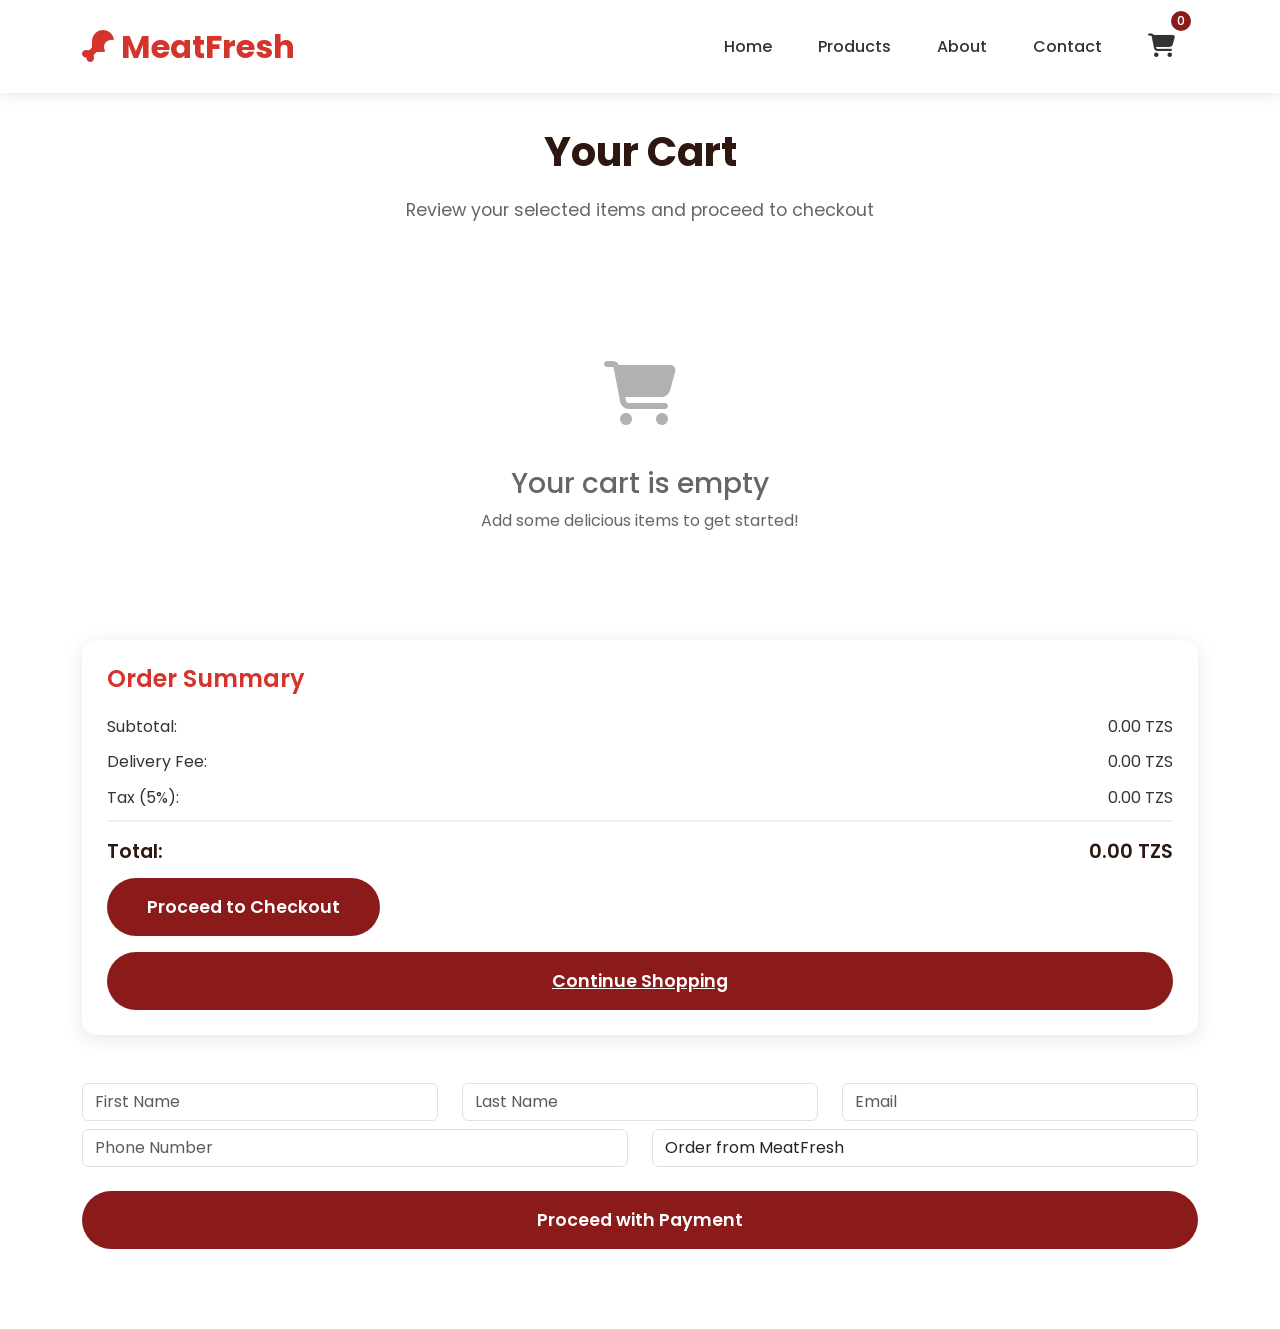
==== public/cart.html @ 63ac4f22 "FOURTH committ" ====
<!DOCTYPE html>
<html lang="en">
<head>
    <meta charset="UTF-8">
    <meta name="viewport" content="width=device-width, initial-scale=1.0">
    <title>MeatFresh - Your Cart</title>
    <link href="https://cdnjs.cloudflare.com/ajax/libs/bootstrap/5.3.0/css/bootstrap.min.css" rel="stylesheet">
    <link href="https://cdnjs.cloudflare.com/ajax/libs/font-awesome/6.4.0/css/all.min.css" rel="stylesheet">
    <link href="https://fonts.googleapis.com/css2?family=Poppins:wght@300;400;500;600;700&display=swap" rel="stylesheet">
    <style>
        :root {
            --primary-color: #d4342c;
            --secondary-color: #8b1a1a;
            --accent-color: #ffa726;
            --dark-color: #2c1810;
            --light-color: #f8f6f3;
            --meat-red: #c62828;
            --chicken-yellow: #ffb74d;
        }

        * {
            margin: 0;
            padding: 0;
            box-sizing: border-box;
        }

        body {
            font-family: 'Poppins', sans-serif;
            line-height: 1.6;
            color: #333;
            background-color: #fafafa;
        }

        .navbar {
            background: #fff;
            box-shadow: 0 2px 15px rgba(0,0,0,0.1);
            padding: 1rem 0;
        }

        .navbar-brand {
            font-size: 2rem;
            font-weight: 700;
            color: var(--primary-color) !important;
        }

        .navbar-nav .nav-link {
            color: #333 !important;
            font-weight: 500;
            margin: 0 15px;
            transition: color 0.3s ease;
        }

        .navbar-nav .nav-link:hover {
            color: var(--primary-color) !important;
        }

        .cart-icon {
            position: relative;
            color: var(--primary-color);
            font-size: 1.5rem;
            margin-left: 15px;
        }

        .cart-badge {
            position: absolute;
            top: -8px;
            right: -8px;
            background: var(--secondary-color);
            color: #fff;
            border-radius: 50%;
            width: 20px;
            height: 20px;
            font-size: 0.8rem;
            display: flex;
            align-items: center;
            justify-content: center;
        }

        .cart-section {
            padding: 80px 0;
            background: white;
        }

        .section-title {
            text-align: center;
            font-size: 2.5rem;
            font-weight: 700;
            color: var(--dark-color);
            margin-bottom: 20px;
        }

        .section-subtitle {
            text-align: center;
            color: #666;
            margin-bottom: 60px;
            font-size: 1.1rem;
        }

        .cart-table {
            width: 100%;
            border-collapse: collapse;
            margin-bottom: 30px;
            background: rgba(255, 255, 255, 0.9);
            border-radius: 15px;
            overflow: hidden;
            box-shadow: 0 4px 20px rgba(0,0,0,0.1);
        }

        .cart-table th, .cart-table td {
            padding: 15px;
            text-align: left;
            border-bottom: 1px solid #f0f0f0;
        }

        .cart-table th {
            background: var(--light-color);
            font-weight: 600;
            color: var(--dark-color);
        }

        .cart-item-image {
            width: 80px;
            height: 80px;
            object-fit: cover;
            border-radius: 10px;
        }

        .cart-item-title {
            font-size: 1.2rem;
            font-weight: 600;
            color: var(--dark-text);
        }

        .cart-item-price {
            font-size: 1.1rem;
            color: var(--primary-color);
        }

        .quantity-controls {
            display: flex;
            align-items: center;
            gap: 10px;
        }

        .qty-btn {
            width: 35px;
            height: 35px;
            border: none;
            border-radius: 50%;
            background: var(--primary-color);
            color: white;
            font-size: 1rem;
            cursor: pointer;
            transition: all 0.3s ease;
            display: flex;
            align-items: center;
            justify-content: center;
        }

        .qty-btn:hover {
            background: var(--secondary-color);
            transform: scale(1.1);
        }

        .qty-display {
            font-size: 1.1rem;
            font-weight: 600;
            min-width: 30px;
            text-align: center;
        }

        .btn-remove {
            background: var(--secondary-color);
            color: white;
            border: none;
            padding: 8px 15px;
            border-radius: 20px;
            font-weight: 600;
            transition: all 0.3s ease;
        }

        .btn-remove:hover {
            background: #ff9800;
        }

        .cart-summary {
            background: rgba(255, 255, 255, 0.9);
            border-radius: 15px;
            padding: 25px;
            box-shadow: 0 4px 20px rgba(0,0,0,0.1);
            margin-top: 30px;
        }

        .summary-title {
            font-size: 1.5rem;
            font-weight: 600;
            margin-bottom: 20px;
            color: var(--primary-color);
        }

        .summary-row {
            display: flex;
            justify-content: space-between;
            margin-bottom: 10px;
        }

        .summary-row.total {
            border-top: 2px solid #f0f0f0;
            padding-top: 15px;
            font-size: 1.2rem;
            font-weight: 600;
            color: var(--dark-color);
        }

        .btn-primary-custom {
            background: var(--secondary-color);
            border: none;
            padding: 15px 40px;
            font-size: 1.1rem;
            font-weight: 600;
            border-radius: 50px;
            transition: all 0.3s ease;
            color: white;
        }

        .btn-primary-custom:hover {
            background: #ff9800;
            transform: translateY(-2px);
            color: white;
        }

        .empty-cart {
            text-align: center;
            padding: 60px 20px;
            color: #666;
        }

        .empty-cart-icon {
            font-size: 4rem;
            margin-bottom: 20px;
            opacity: 0.5;
        }

        @media (max-width: 768px) {
            .section-title {
                font-size: 2rem;
            }

            .cart-table th, .cart-table td {
                font-size: 0.9rem;
                padding: 10px;
            }

            .cart-item-image {
                width: 60px;
                height: 60px;
            }

            .cart-table {
                display: block;
                overflow-x: auto;
            }
        }
    </style>
</head>
<body>
    <nav class="navbar navbar-expand-lg navbar-light fixed-top">
        <div class="container">
            <a class="navbar-brand" href="index.html"><i class="fas fa-drumstick-bite"></i> MeatFresh</a>
            <button class="navbar-toggler" type="button" data-bs-toggle="collapse" data-bs-target="#navbarNav">
                <span class="navbar-toggler-icon"></span>
            </button>
            <div class="collapse navbar-collapse" id="navbarNav">
                <ul class="navbar-nav ms-auto align-items-center">
                    <li class="nav-item">
                        <a class="nav-link" href="index.html#home">Home</a>
                    </li>
                    <li class="nav-item">
                        <a class="nav-link" href="index.html#products">Products</a>
                    </li>
                    <li class="nav-item">
                        <a class="nav-link" href="index.html#about">About</a>
                    </li>
                    <li class="nav-item">
                        <a class="nav-link" href="index.html#contact">Contact</a>
                    </li>
                    <li class="nav-item">
                        <a class="nav-link cart-icon" href="cart.html">
                            <i class="fas fa-shopping-cart"></i>
                            <span class="cart-badge" id="cart-count">0</span>
                        </a>
                    </li>
                </ul>
            </div>
        </div>
    </nav>

    <section class="cart-section">
        <div class="container">
            <h2 class="section-title mt-5">Your Cart</h2>
            <p class="section-subtitle">Review your selected items and proceed to checkout</p>
            <div id="cart-container">
                <table class="cart-table">
                    <thead>
                        <tr>
                            <th>Product</th>
                            <th>Price</th>
                            <th>Quantity</th>
                            <th>Total</th>
                            <th>Action</th>
                        </tr>
                    </thead>
                    <tbody id="cart-items">
                    </tbody>
                </table>
            </div>
            <div class="cart-summary">
                <h3 class="summary-title">Order Summary</h3>
                <div class="summary-row">
                    <span>Subtotal:</span>
                    <span id="subtotal">0.00 TZS</span>
                </div>
                <div class="summary-row">
                    <span>Delivery Fee:</span>
                    <span id="delivery">0.00 TZS</span>
                </div>
                <div class="summary-row">
                    <span>Tax (5%):</span>
                    <span id="tax">0.00 TZS</span>
                </div>
                <div class="summary-row total">
                    <span>Total:</span>
                    <span id="total">0.00 TZS</span>
                </div>
                <button class="btn-primary-custom" onclick="checkout()">Proceed to Checkout</button>
                <a href="index.html#products" class="btn-primary-custom mt-3 d-block text-center">Continue Shopping</a>
            </div>

            <form id="checkout-form" class="mt-5">
    <div class="row">
        <div class="col-md-4">
            <input type="text" class="form-control mb-2" name="first_name" placeholder="First Name" required>
        </div>
        <div class="col-md-4">
            <input type="text" class="form-control mb-2" name="last_name" placeholder="Last Name" required>
        </div>
        <div class="col-md-4">
            <input type="email" class="form-control mb-2" name="email" placeholder="Email" required>
        </div>
        <div class="col-md-6">
            <input type="text" class="form-control mb-2" name="phone_number" placeholder="Phone Number" required>
        </div>
        <div class="col-md-6">
            <input type="text" class="form-control mb-2" name="description" placeholder="Description" value="Order from MeatFresh">
        </div>
    </div>
    <button type="submit" class="btn-primary-custom mt-3 w-100" id="checkout-form">Proceed with Payment</button>
</form>
        </div>

    </section>


    
<script src="https://code.jquery.com/jquery-3.6.0.min.js"></script>

    <script src="https://cdnjs.cloudflare.com/ajax/libs/bootstrap/5.3.0/js/bootstrap.bundle.min.js"></script>
    <script>
        let cart = JSON.parse(localStorage.getItem('cart')) || [];

        function renderCart() {
            const cartItemsContainer = document.getElementById('cart-items');
            const cartContainer = document.getElementById('cart-container');

            if (cart.length === 0) {
                cartContainer.innerHTML = `
                    <div class="empty-cart">
                        <div class="empty-cart-icon"><i class="fas fa-shopping-cart"></i></div>
                        <h3>Your cart is empty</h3>
                        <p>Add some delicious items to get started!</p>
                    </div>
                `;
                updateSummary();
                return;
            }

            cartItemsContainer.innerHTML = cart.map(item => `
                <tr>
                    <td>
                        <div class="d-flex align-items-center">
                            <img src="${item.image}" alt="${item.title}" class="cart-item-image me-3" onerror="this.src='data:image/svg+xml,%3Csvg xmlns=%27http://www.w3.org/2000/svg%27 viewBox=%270 0 80 80%27%3E%3Crect width=%2780%27 height=%2780%27 fill=%27%23ddd%27/%3E%3Ctext x=%2740%27 y=%2740%27 text-anchor=%27middle%27 dy=%27.3em%27 fill=%27%23666%27 font-family=%27Arial%27 font-size=%2712%27%3EImage Not Found%3C/text%3E%3C/svg%3E'">
                            <span class="cart-item-title">${item.title}</span>
                        </div>
                    </td>
                    <td class="cart-item-price">${item.price.toFixed(2)} TZS</td>
                    <td class="quantity-controls">
                        <button class="qty-btn" onclick="updateQuantity('${item.id}', -1)">−</button>
                        <span class="qty-display">${item.quantity}</span>
                        <button class="qty-btn" onclick="updateQuantity('${item.id}', 1)">+</button>
                    </td>
                    <td>${(item.price * item.quantity).toFixed(2)} TZS</td>
                    <td><button class="btn-remove" onclick="removeItem('${item.id}')">Remove</button></td>
                </tr>
            `).join('');

            updateSummary();
        }

        function updateQuantity(id, change) {
            const item = cart.find(item => item.id === id);
            if (item) {
                item.quantity = Math.max(1, item.quantity + change);
                saveCart();
                renderCart();
            }
        }

        function removeItem(id) {
            cart = cart.filter(item => item.id !== id);
            saveCart();
            renderCart();
        }

        function updateSummary() {
            const subtotal = cart.reduce((sum, item) => sum + (item.price * item.quantity), 0);
           // const deliveryFee = cart.length > 0 ? 5 : 0;
    //const tax = subtotal * 0.05;
           // const total = subtotal + deliveryFee + tax;
            const total = subtotal;

            document.getElementById('subtotal').textContent = `${subtotal.toFixed(2)} TZS`;
           // document.getElementById('delivery').textContent = `$${deliveryFee.toFixed(2)}`;
           // document.getElementById('tax').textContent = `$${tax.toFixed(2)}`;
            document.getElementById('total').textContent = `${total.toFixed(2)} TZS`;
        }

        function saveCart() {
            localStorage.setItem('cart', JSON.stringify(cart));
            const cartBadge = document.getElementById('cart-count');
            cartBadge.textContent = cart.reduce((total, item) => total + item.quantity, 0);
        }

        function checkout() {
            if (cart.length === 0) {
                alert('Your cart is empty! Add some items first.');
                return;
            }
            alert('Proceeding to checkout...');
        }

        renderCart();

        window.addEventListener('scroll', function() {
            const navbar = document.querySelector('.navbar');
            if (window.scrollY > 50) {
                navbar.style.background = 'rgba(255, 255, 255, 0.95)';
                navbar.style.backdropFilter = 'blur(10px)';
            } else {
                navbar.style.background = '#fff';
                navbar.style.backdropFilter = 'none';
            }


            $('#checkout-form').on('click', function(e) {
    e.preventDefault();
    console.log('working');

    if (cart.length === 0) {
        alert('Your cart is empty!');
        return;
    }

    const subtotal = cart.reduce((sum, item) => sum + item.price * item.quantity, 0);
   // const deliveryFee = 5;
   // const tax = subtotal * 0.05;
    const total = subtotal;

    const formData = $(this).serializeArray();
    const payload = {};

    formData.forEach(field => {
        payload[field.name] = field.value;
    });

    payload.amount = total.toFixed(2);
    payload.currency = 'TZS';

    $.ajax({
        url: 'https://chickens-farms-production-6aa9.up.railway.app/api/payment/initiate',
        method: 'POST',
        data: JSON.stringify(payload),
        contentType: 'application/json',
        success: function(response) {
            if (response.success && response.redirect_url) {
                window.location.href = response.redirect_url;
            } else {
                alert(response.message || 'Payment initiation failed.');
            }
        },
        error: function(err) {
            console.error(err);
            
        }
    });
});

        });
    </script>
</body>
</html>
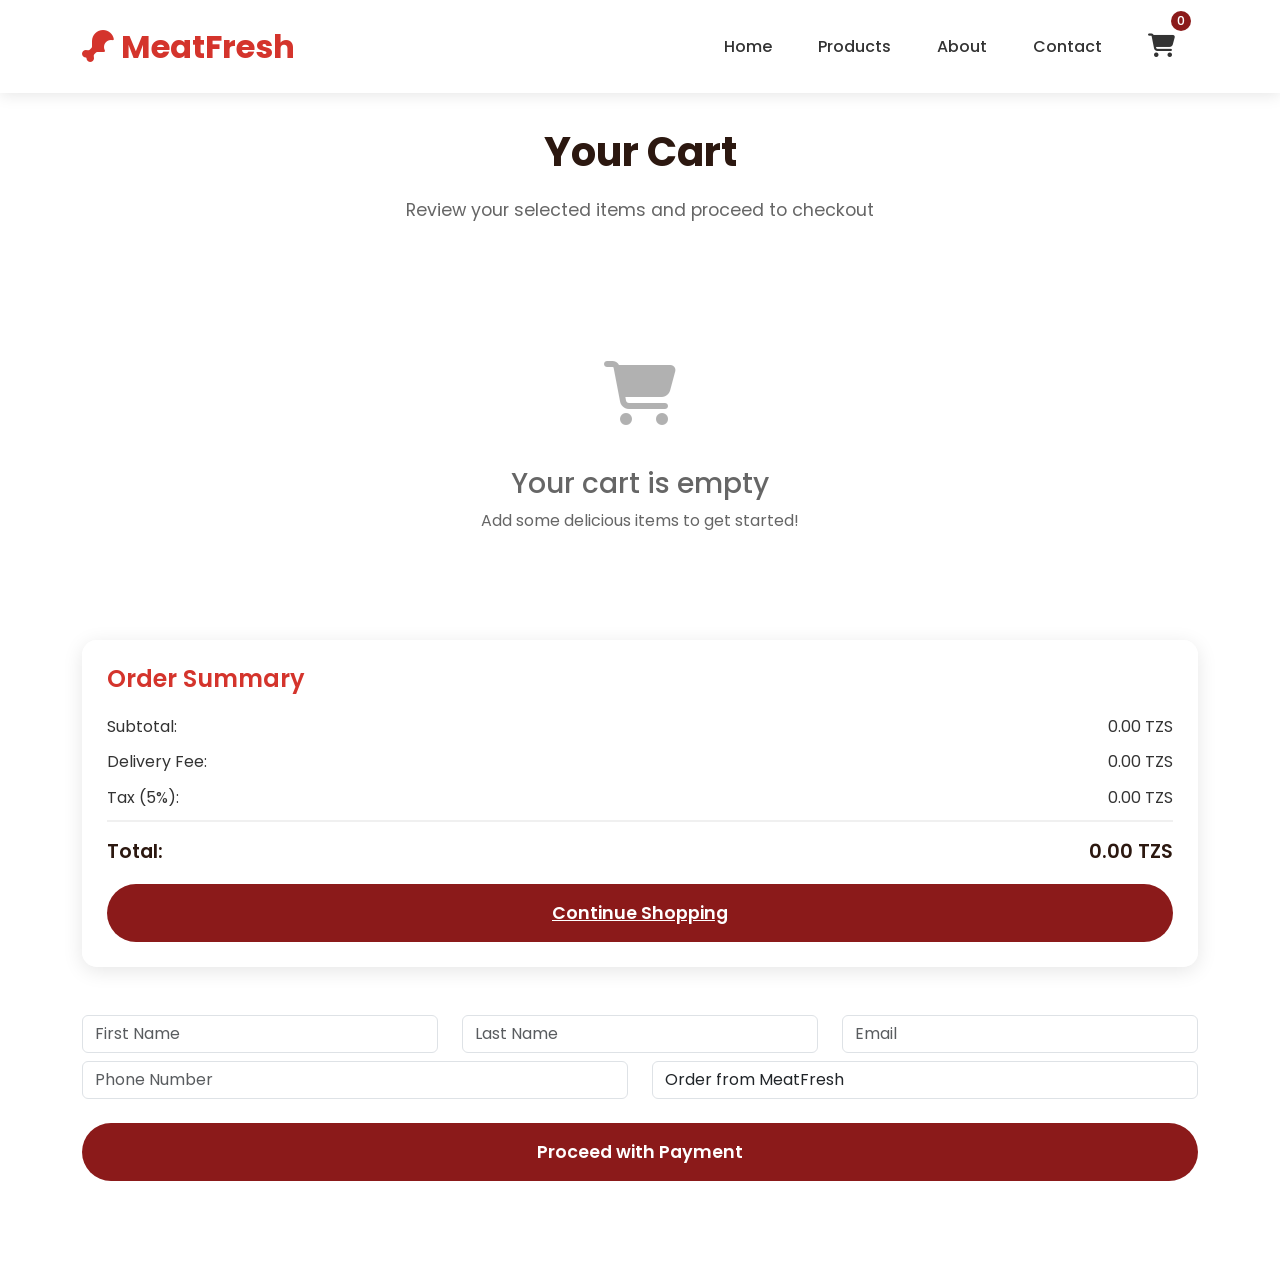
==== commit f51800e8: "FOURTH committ" ====
--- a/public/cart.html
+++ b/public/cart.html
@@ -332,11 +332,10 @@
                     <span>Total:</span>
                     <span id="total">0.00 TZS</span>
                 </div>
-                <button class="btn-primary-custom" onclick="checkout()">Proceed to Checkout</button>
                 <a href="index.html#products" class="btn-primary-custom mt-3 d-block text-center">Continue Shopping</a>
             </div>
 
-            <form id="checkout-form" class="mt-5">
+            <form class="mt-5">
     <div class="row">
         <div class="col-md-4">
             <input type="text" class="form-control mb-2" name="first_name" placeholder="First Name" required>
@@ -354,7 +353,13 @@
             <input type="text" class="form-control mb-2" name="description" placeholder="Description" value="Order from MeatFresh">
         </div>
     </div>
-    <button type="submit" class="btn-primary-custom mt-3 w-100" id="checkout-form">Proceed with Payment</button>
+
+<button type="submit" class="btn-primary-custom mt-3 w-100" id="checkout-form">
+    <span class="btn-text">Proceed with Payment</span>
+    <span class="spinner-border spinner-border-sm ms-2 d-none" role="status" aria-hidden="true" id="btn-loader"></span>
+</button>
+
+
 </form>
         </div>
 
@@ -463,13 +468,16 @@
 
             $('#checkout-form').on('click', function(e) {
     e.preventDefault();
-    console.log('working');
+    //console.log('working');
 
     if (cart.length === 0) {
         alert('Your cart is empty!');
         return;
     }
 
+      $('#checkout-form').attr('disabled', true);
+    $('#btn-loader').removeClass('d-none');
+    $('.btn-text').text('Processing...');
     const subtotal = cart.reduce((sum, item) => sum + item.price * item.quantity, 0);
    // const deliveryFee = 5;
    // const tax = subtotal * 0.05;
@@ -491,6 +499,11 @@
         data: JSON.stringify(payload),
         contentType: 'application/json',
         success: function(response) {
+
+             $('#checkout-submit-btn').attr('disabled', false);
+            $('#btn-loader').addClass('d-none');
+            $('.btn-text').text('Proceed with Payment');
+
             if (response.success && response.redirect_url) {
                 window.location.href = response.redirect_url;
             } else {
@@ -498,7 +511,12 @@
             }
         },
         error: function(err) {
-            console.error(err);
+
+         //$('#checkout-submit-btn').attr('disabled', false);
+          //$('#btn-loader').addClass('d-none');
+           //$('.btn-text').text('Proceed with Payment');
+            
+            console.log(err);
             
         }
     });
